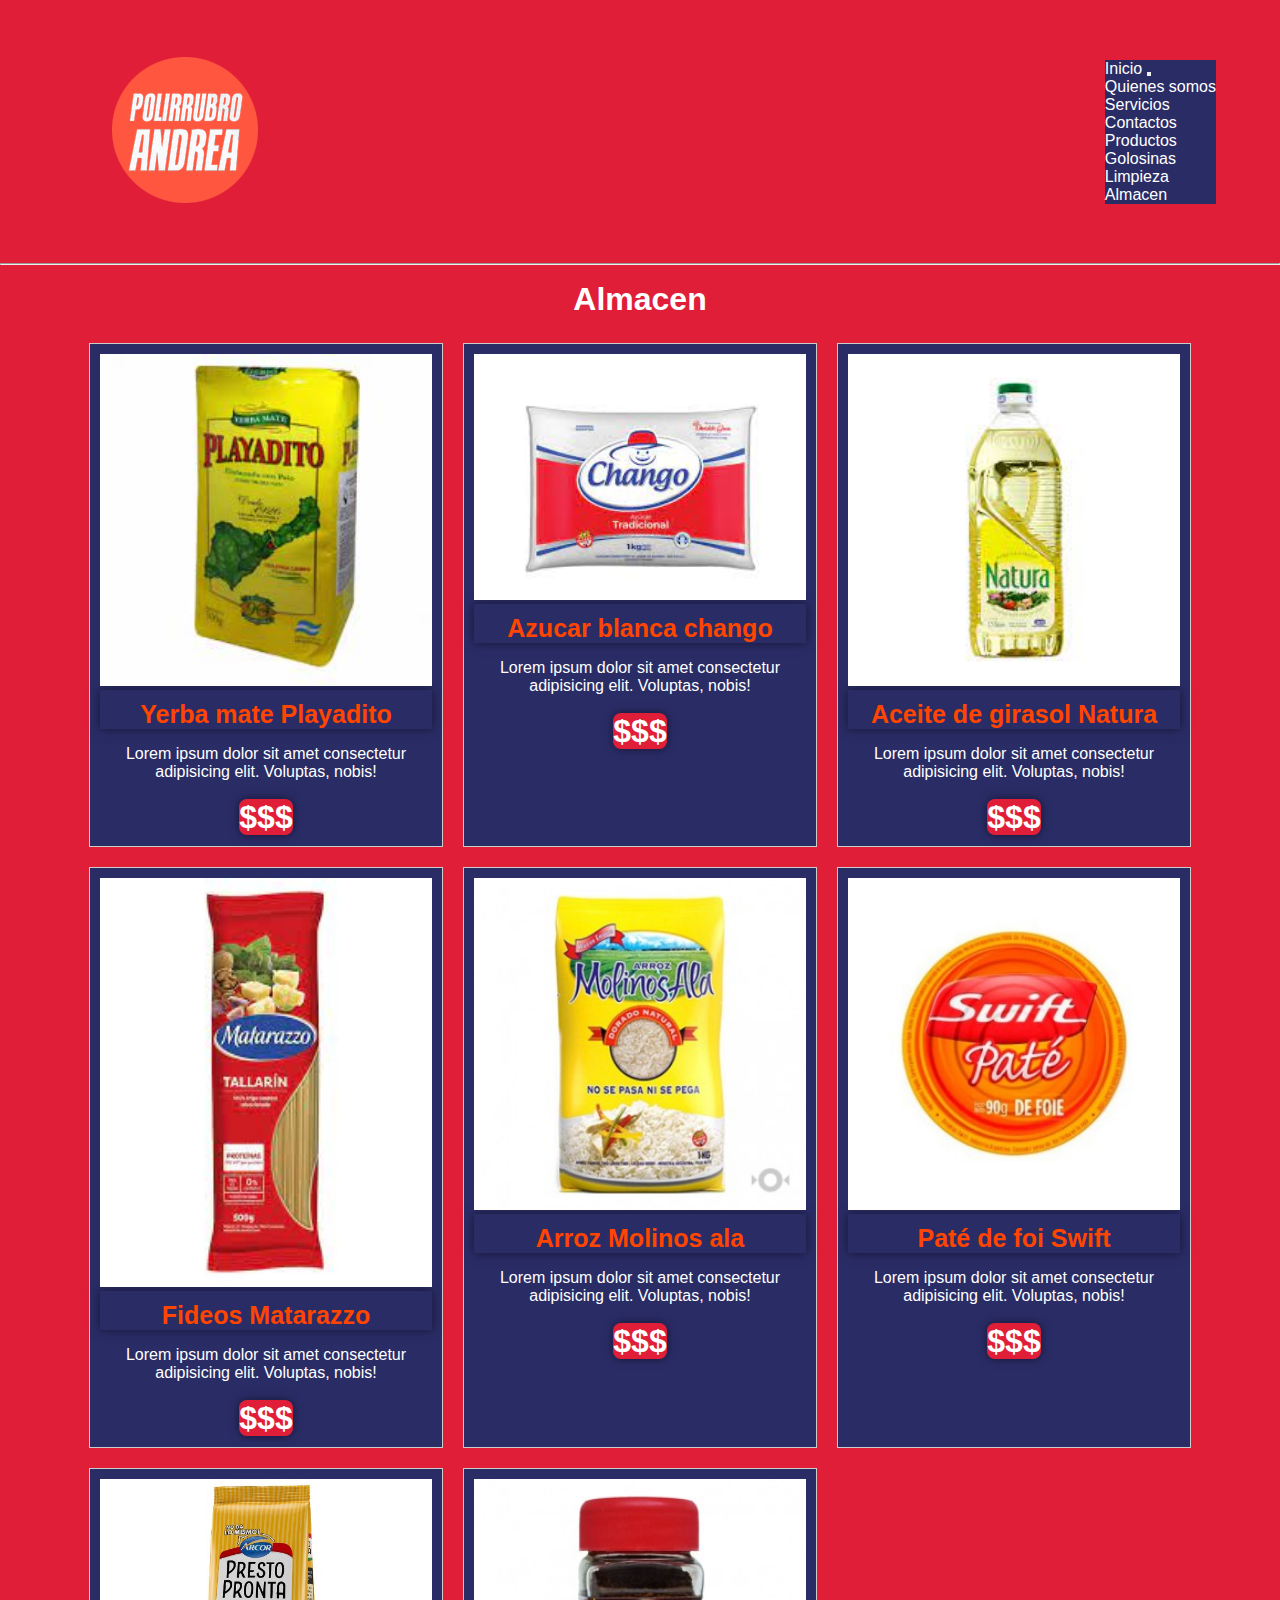
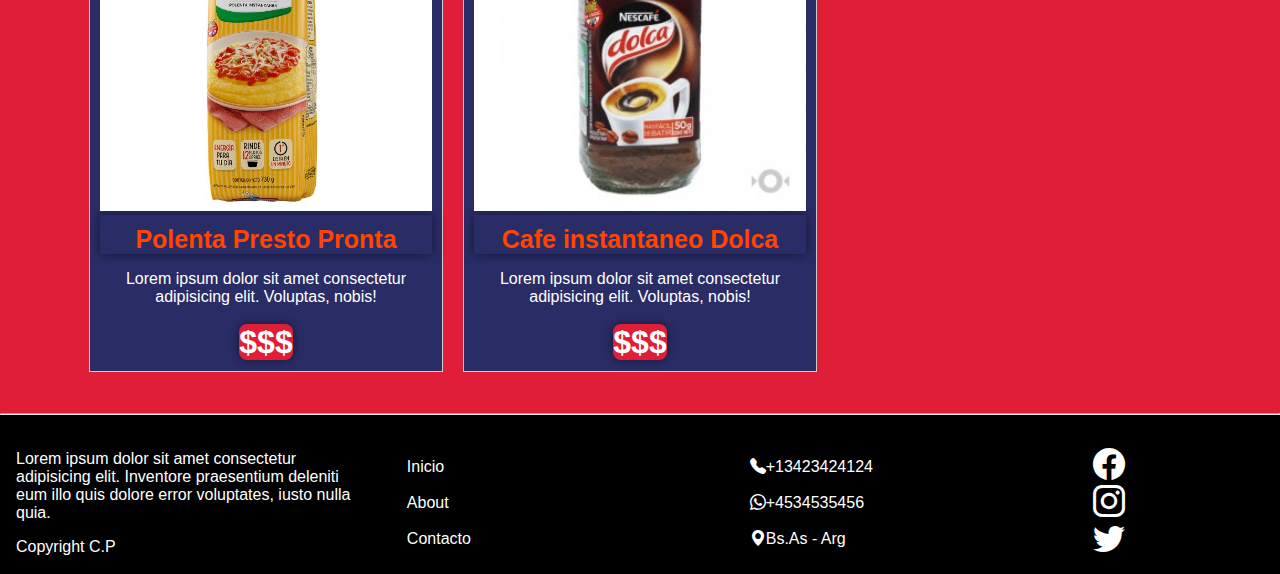
==== pages/almacen.html @ 844eecac "segunda entrega" ====
<!DOCTYPE html>
<html lang="en">
<head>
    <meta charset="UTF-8">
    <meta name="viewport" content="width=device-width, initial-scale=1.0">
    <title>Almacen</title>
    <link rel="icon" href="../img/logo.png" type="image/x-icon">
    <link rel="stylesheet" href="https://cdn.jsdelivr.net/npm/bootstrap-icons@1.11.2/font/bootstrap-icons.min.css">
    <link href="https://cdn.jsdelivr.net/npm/bootstrap@5.3.2/dist/css/bootstrap.min.css" rel="stylesheet" integrity="sha384-T3c6CoIi6uLrA9TneNEoa7RxnatzjcDSCmG1MXxSR1GAsXEV/Dwwykc2MPK8M2HN" crossorigin="anonymous">
    <script src="https://cdn.jsdelivr.net/npm/bootstrap@5.3.2/dist/js/bootstrap.bundle.min.js" integrity="sha384-C6RzsynM9kWDrMNeT87bh95OGNyZPhcTNXj1NW7RuBCsyN/o0jlpcV8Qyq46cDfL" crossorigin="anonymous"></script>
    <link rel="stylesheet" href="../css/estilo.css">
</head>
<body>
    
  <header class="header">
  <img class="logo" src="../img/logo.png">
  <nav class="navbar navbar-expand-lg navbar-light">
      <div class="container-fluid">
          <a class="navbar-brand" href="../inicio.html">Inicio</a>
          <button class="navbar-toggler" type="button" data-bs-toggle="collapse" data-bs-target="#navbarNavDropdown" aria-controls="navbarNavDropdown" aria-expanded="false" aria-label="Toggle navigation">
              <span class="navbar-toggler-icon"></span>
          </button>
          <div class="collapse navbar-collapse" id="navbarNavDropdown">
              <ul class="navbar-nav">
                  <li class="nav-item">
                      <a class="nav-link" aria-current="page" href="./Quienessomos.html">Quienes somos</a>
                  </li>
                  <li class="nav-item">
                      <a class="nav-link" href="./servicios.html">Servicios</a>
                  </li>
                  <li class="nav-item">
                      <a class="nav-link" href="./contacto.html">Contactos</a>
                  </li>
                  <li class="nav-item dropdown">
                      <a class="nav-link dropdown-toggle" href="#" id="navbarDropdownMenuLink" role="button" data-bs-toggle="dropdown" aria-expanded="false">
                          Productos
                      </a>
                      <ul class="dropdown-menu" aria-labelledby="navbarDropdownMenuLink">
                          <li><a class="dropdown-item" href="./golosinas.html">Golosinas</a></li>
                          <li><a class="dropdown-item" href="./limpieza.html">Limpieza</a></li>
                          <li><a class="dropdown-item" href="./almacen.html">Almacen</a></li>
                      </ul>
                  </li>
              </ul>
          </div>
      </div>
  </nav>
</header>
    <hr>
    <Main>
        <h1>Almacen</h1>
        
        <Div class="product-grill">
            <div class="producto">
                <img src="../img/almacen/yerba.jpg" alt="bonobon">
                <h2 class="nombre-product">Yerba mate Playadito</h2>
                    <p class="descripro">Lorem ipsum dolor sit amet consectetur adipisicing elit. Voluptas, nobis!</p><br>
                    <span class="precio">$$$</span>
            </div>
            <div class="producto">
                <img src="../img/almacen/azucar.jpg" alt="bonobon">
                <h2 class="nombre-product">Azucar blanca chango</h2>
                    <p class="descripro">Lorem ipsum dolor sit amet consectetur adipisicing elit. Voluptas, nobis!</p><br>
                    <span class="precio">$$$ </span>
            </div>
            <div class="producto">
                <img src="../img/almacen/aceite.jpg" alt="bonobon">
                <h2 class="nombre-product">Aceite de girasol Natura</h2>
                    <p class="descripro">Lorem ipsum dolor sit amet consectetur adipisicing elit. Voluptas, nobis!</p><br>
                    <span class="precio">$$$</span>
            </div>
            <div class="producto">
                <img src="../img/almacen/fideos.jpg" alt="bonobon">
                <h2 class="nombre-product">Fideos Matarazzo</h2>
                    <p class="descripro">Lorem ipsum dolor sit amet consectetur adipisicing elit. Voluptas, nobis!</p><br>
                    <span class="precio">$$$</span>
            </div>
            <div class="producto">
                <img src="../img/almacen/arroz.jpg" alt="bonobon">
                <h2 class="nombre-product">Arroz Molinos ala</h2>
                    <p class="descripro">Lorem ipsum dolor sit amet consectetur adipisicing elit. Voluptas, nobis!</p><br>
                    <span class="precio">$$$</span>
            </div>
            <div class="producto">
                <img src="../img/almacen/pate.jpg" alt="bonobon">
                <h2 class="nombre-product">Paté de foi Swift</h2>
                    <p class="descripro">Lorem ipsum dolor sit amet consectetur adipisicing elit. Voluptas, nobis!</p><br>
                    <span class="precio">$$$</span>
            </div>
            <div class="producto">
                <img src="../img/almacen/Polenta.jpg" alt="bonobon">
                <h2 class="nombre-product">Polenta Presto Pronta</h2>
                    <p class="descripro">Lorem ipsum dolor sit amet consectetur adipisicing elit. Voluptas, nobis!</p><br>
                    <span class="precio">$$$</span>
            </div>
            <div class="producto">
                <img src="../img/almacen/cafe dolca.jpg" alt="bonobon">
                <h2 class="nombre-product">Cafe instantaneo Dolca</h2>
                    <p class="descripro">Lorem ipsum dolor sit amet consectetur adipisicing elit. Voluptas, nobis!</p><br>
                    <span class="precio">$$$</span>
            </div>
        </Div>
        
    </Main>
    <hr>
    <footer class="footer">
        <div class="footer1">
            <p>Lorem ipsum dolor sit amet consectetur adipisicing elit. Inventore praesentium deleniti eum illo quis dolore error voluptates, iusto nulla quia.</p>
            <p class="copy">Copyright C.P</p>
        </div>
        <div class="footer2">
            <ul>
                <li><a href="../inicio.html">Inicio</li></a><br>
                <li><a href="./Quienessomos.html">About</li></a><br>
                <li><a href="./contacto.html">Contacto</li></a>
            </ul>
        </div>
        <div class="footer3">
            <ul>
                <li><i class="bi bi-telephone-fill"></i>+13423424124</li>
                <br>
                <li><i class="bi bi-whatsapp"></i>+4534535456</li>
                <br>
                <li><i class="bi bi-geo-alt-fill"></i>Bs.As - Arg </li>
                
            </ul>
        </div>
        <div class="footer4">
            <ul>
                <li><a href="https://www.facebook.com"><i class="bi bi-facebook"></i></a></li>
                <li><a href="https://www.instagram.com"><i class="bi bi-instagram"></i></a></li>
                <li><a href="https://www.twitter.com"><i class="bi bi-twitter"></i></a></li>
                
            </ul>
        </div>
    </footer>



</body>
</html>
---- css/estilo.css ----
*{
    margin: 0;
    padding: 0;
    box-sizing: border-box;
    font-family: sans-serif;
}

.logo{
    display: flex;
}

ul, ol {
    list-style-type: none;
}

a {
    text-decoration: none;
    color: white;
}

img {
    max-width: 100%;
}
.header {
    background-color: #e11e37;
    color: white;
    display: flex;
    justify-content: space-between;
    align-items: center;
    padding: 1rem 4rem;

}
.navbar
{
    background-color: #2a2c66;
}
.navbar-brand
{
    color:white;
}
.nav-link
{
    color: white;
}


@media screen and (max-width: 700px) {
    .header {
        padding: 10px;
    }

    .menu {
        flex-direction: column;
    }

    .menu-item {
        margin-right: 0;
        margin-bottom: 10px;
    }

    .sub-menu {
        display: none;
    }

    .menu-item:hover .sub-menu {
        display: block;
        position: absolute;
        top: 100%;
        left: 0;
    }
}
.menu {
    display: flex;
    gap: 1rem;
    font-size: 1.5rem;
    
}
.nav li a:hover {
    background-color: #2a2c66;
}
.nav li ul{
    display: none;
    position: absolute;
    min-width: 140px;

}
.nav li:hover > ul{
    display: block;
}

main {
    background-color: #e11e37;
    color: white;
    justify-content: center;
    align-items: center;
    padding: 1rem 4rem;
    text-align: center;
}

.marcas-titulo{
    color: white;
    padding-top: 2rem;
    padding-bottom: 2rem;
    background-color: #2a2c66;
    background-size: cover;
}   

.ofertas{
    padding-top: 2rem;
    padding-bottom: 2rem;
    background-color: #2a2c66;
}

.pay{
    padding-top: 2rem;
    padding-bottom: 2rem;
    background-color: #2a2c66;

}
.metodo-pago{
    display: flex; 
    justify-content: space-between;
    background-color: #2a2c66;
    padding: 4rem;


}

.icon-pay {
    font-size: 5rem;
    padding-bottom: 2rem;

}

.footer{
    background-color: black;
    color: white;
    display: flex;
    justify-content: space-between;
    padding: 1rem;
    align-items: center;
    text-decoration: none;
}
.copy{
    margin-top: 1rem;
}
.footer1{
    flex: 1;
    padding-top: 1rem;

}

.footer2{
    flex: 1;
    padding-left: 3rem;
    padding-top: 1rem;
}
.footer3{
    flex: 1;
    justify-content: space-between;
    padding-top: 1rem;
    font-size: 1rem;
}

.footer4{
    flex: 0.5;
    padding-top: 1rem;
    font-size: 2rem;
}
.imagenqs{
    display: flex;
    width: 100%;
}
.about{
    background-color: #2a2c66;
    color: white;
    padding: 2rem;
}
.precio{
    background-color: #e11e37;
    color: white;
    font-weight: bold;
    font-size: 2rem;
    border-radius: 8px;
    box-shadow: 0 0 10px rgba(0, 0, 0, 0.5)
}
.servicios{
    padding: 3rem;
}
.service-title {
    text-align: center;
    margin-bottom: 2rem;
}
.grid-service{
    display: flex;
    gap: 1rem;
    padding-top: 3rem;

}
.servicio{
    background-color: #2a2c66;
    padding: 1.5rem;
    flex: 1;
    border: 5px;
}

.service-icon {
    font-size: 2.5rem;
}

.service-text{
    margin-top: .5rem;
    font-size: .9rem;
}
.container-form{
    width: 100%;
    max-width: 1100px;
    margin: auto;
    display: flex;
}
.container-form h2{
    margin-bottom: 1rem;
    font-size: 2rem;
}
.container-form p{
        font-size: 17px;
        line-height: 1.6;
        margin-bottom: 2rem;

}
.container-form a{
    font-size: 17px;
    display: inline-block;
    text-decoration: none;
    padding: 1rem;

}
.container-form form .campo , textarea{
    width: 100%;
    padding: 1rem 1rem;
    font-size: 1rem;
    border: 1px solid #2a2c66;
    margin-bottom: 1.5rem;
    border-radius: 5px;
    outline: 0px;
}
.container-form form textarea{
    max-width: 100%;
    min-width: 100%x;
    max-height: 150px;
    min-height: 140px;
}
.container-form .btn-send{
    padding: 1rem;
    font-size: 1rem;
    border: none;
    outline: 0px;
    background-color: #2a2c66;
    color: white;
    border-radius: 5px;
    cursor: pointer;
}
.metodo-pago{
    background-color: white;
}

.icon-pay{
    color: #2a2c66;   
}

.metodo-pago p{
    color: #2a2c66;
    border: 1px;
    font-size: 1.1rem;
    font-weight: bold;
}

.product-grill{
    display: grid;
    grid-template-columns:repeat(auto-fill, minmax( 250px, 3fr));
    gap: 20px;
    padding: 25px;
    justify-content: center;;
}
@media (min-width: 768px)
{
    .product-grill{
        grid-template-columns:repeat(3,1fr);
    }
}

.producto {
    text-align: center;
    background-color: #2a2c66;
    border: 1px solid #ccc;
    padding: 10px;

}
.producto img
{
    width: 100%;
    height: auto;
}
.nombre-product{
    color: orangered;
    font-size: 25px;
    font-weight: bold;
    padding-top: 10px;
    box-shadow: 0 0 10px rgba(0, 0, 0, 0.5)
    
}

.descripro{
    padding-top: 1rem;

}
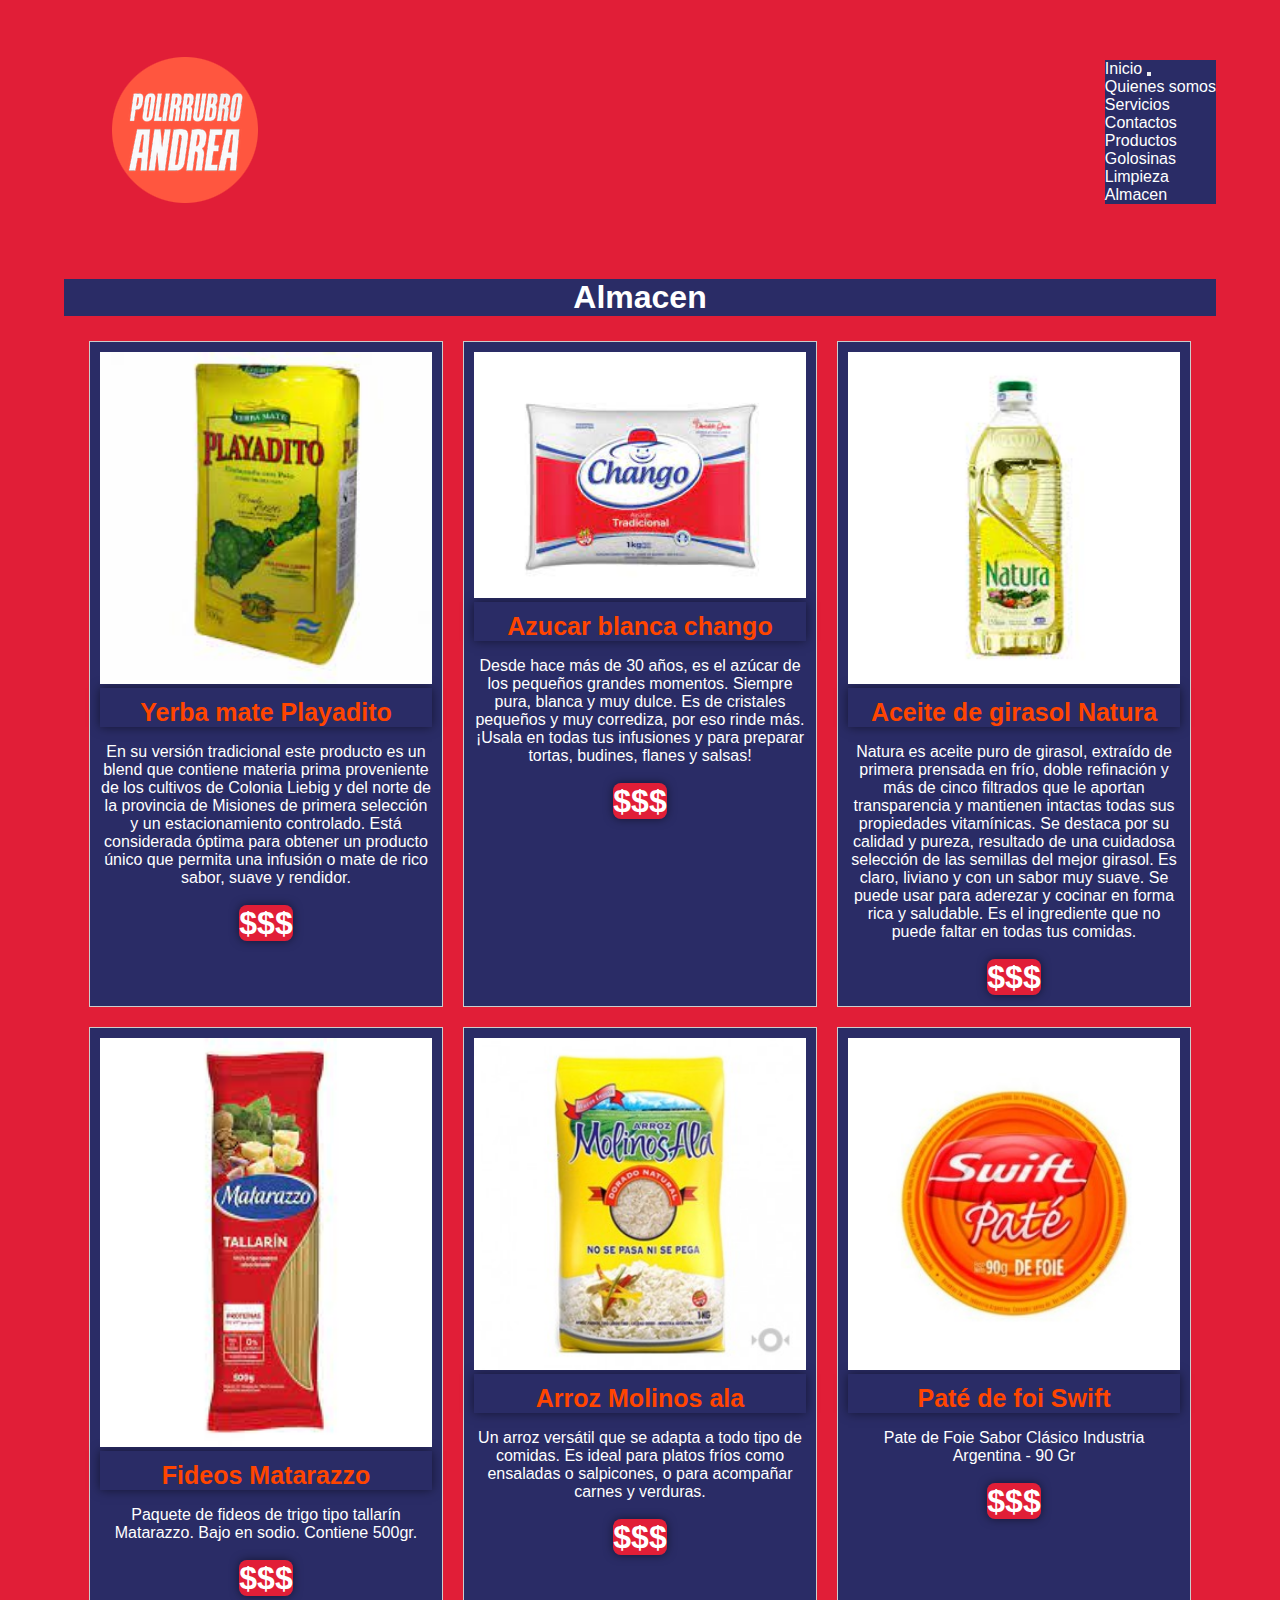
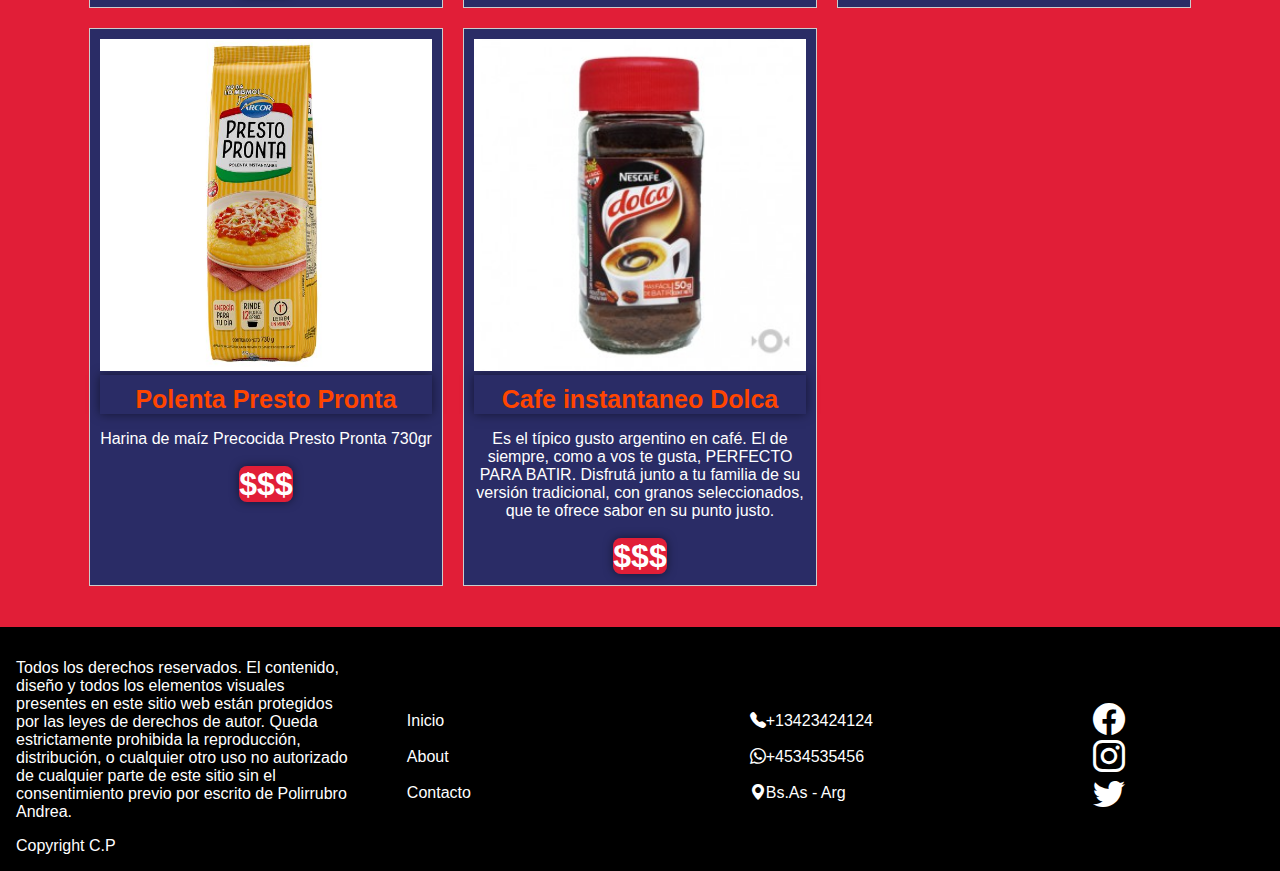
==== commit 40da31ea: "cambios para 3era preentrega" ====
--- a/pages/almacen.html
+++ b/pages/almacen.html
@@ -3,12 +3,14 @@
 <head>
     <meta charset="UTF-8">
     <meta name="viewport" content="width=device-width, initial-scale=1.0">
+    <meta name="description" content="Encuentra todo lo que necesitas en productos de almacén en Polirrubro Andrea. Desde alimentos básicos hasta productos de uso cotidiano, ofrecemos una gama completa para abastecer tu hogar o negocio. Descubre la conveniencia de obtener todo en un solo lugar.">
+    <meta name="keywords" content="productos de almacén, alimentos básicos, abastecimiento, compras en el almacén, productos cotidianos, conveniencia en compras">
     <title>Almacen</title>
     <link rel="icon" href="../img/logo.png" type="image/x-icon">
     <link rel="stylesheet" href="https://cdn.jsdelivr.net/npm/bootstrap-icons@1.11.2/font/bootstrap-icons.min.css">
     <link href="https://cdn.jsdelivr.net/npm/bootstrap@5.3.2/dist/css/bootstrap.min.css" rel="stylesheet" integrity="sha384-T3c6CoIi6uLrA9TneNEoa7RxnatzjcDSCmG1MXxSR1GAsXEV/Dwwykc2MPK8M2HN" crossorigin="anonymous">
     <script src="https://cdn.jsdelivr.net/npm/bootstrap@5.3.2/dist/js/bootstrap.bundle.min.js" integrity="sha384-C6RzsynM9kWDrMNeT87bh95OGNyZPhcTNXj1NW7RuBCsyN/o0jlpcV8Qyq46cDfL" crossorigin="anonymous"></script>
-    <link rel="stylesheet" href="../css/estilo.css">
+    <link rel="stylesheet" href="../css/estilos.css">
 </head>
 <body>
     
@@ -16,7 +18,7 @@
   <img class="logo" src="../img/logo.png">
   <nav class="navbar navbar-expand-lg navbar-light">
       <div class="container-fluid">
-          <a class="navbar-brand" href="../inicio.html">Inicio</a>
+          <a class="navbar-brand" href="../index.html">Inicio</a>
           <button class="navbar-toggler" type="button" data-bs-toggle="collapse" data-bs-target="#navbarNavDropdown" aria-controls="navbarNavDropdown" aria-expanded="false" aria-label="Toggle navigation">
               <span class="navbar-toggler-icon"></span>
           </button>
@@ -46,71 +48,71 @@
       </div>
   </nav>
 </header>
-    <hr>
     <Main>
-        <h1>Almacen</h1>
-        
+        <h1 class="titulo focus-in-expand">Almacen</h1>
         <Div class="product-grill">
             <div class="producto">
                 <img src="../img/almacen/yerba.jpg" alt="bonobon">
                 <h2 class="nombre-product">Yerba mate Playadito</h2>
-                    <p class="descripro">Lorem ipsum dolor sit amet consectetur adipisicing elit. Voluptas, nobis!</p><br>
+                    <p class="descripro">En su versión tradicional este producto es un blend que contiene materia prima proveniente de los cultivos de Colonia Liebig y del norte de la provincia de Misiones de primera selección y un estacionamiento controlado. Está considerada óptima para obtener un producto único que permita una infusión o mate de rico sabor, suave y rendidor.</p><br>
                     <span class="precio">$$$</span>
             </div>
             <div class="producto">
                 <img src="../img/almacen/azucar.jpg" alt="bonobon">
                 <h2 class="nombre-product">Azucar blanca chango</h2>
-                    <p class="descripro">Lorem ipsum dolor sit amet consectetur adipisicing elit. Voluptas, nobis!</p><br>
+                    <p class="descripro">Desde hace más de 30 años, es el azúcar de los pequeños grandes momentos. Siempre pura, blanca y muy dulce. Es de cristales pequeños y muy corrediza, por eso rinde más. ¡Usala en todas tus infusiones y para preparar tortas, budines, flanes y salsas!</p><br>
                     <span class="precio">$$$ </span>
             </div>
             <div class="producto">
                 <img src="../img/almacen/aceite.jpg" alt="bonobon">
                 <h2 class="nombre-product">Aceite de girasol Natura</h2>
-                    <p class="descripro">Lorem ipsum dolor sit amet consectetur adipisicing elit. Voluptas, nobis!</p><br>
+                    <p class="descripro">Natura es aceite puro de girasol, extraído de primera prensada en frío, doble refinación y más de cinco filtrados que le aportan transparencia y mantienen intactas todas sus propiedades vitamínicas. Se destaca por su calidad y pureza, resultado de una cuidadosa selección de las semillas del mejor girasol.
+                        Es claro, liviano y con un sabor muy suave. Se puede usar para aderezar y cocinar en forma rica y saludable. Es el ingrediente que no puede faltar en todas tus comidas. </p><br>
                     <span class="precio">$$$</span>
             </div>
             <div class="producto">
                 <img src="../img/almacen/fideos.jpg" alt="bonobon">
                 <h2 class="nombre-product">Fideos Matarazzo</h2>
-                    <p class="descripro">Lorem ipsum dolor sit amet consectetur adipisicing elit. Voluptas, nobis!</p><br>
+                    <p class="descripro">Paquete de fideos de trigo tipo tallarín Matarazzo. Bajo en sodio. Contiene 500gr.</p><br>
                     <span class="precio">$$$</span>
             </div>
             <div class="producto">
                 <img src="../img/almacen/arroz.jpg" alt="bonobon">
                 <h2 class="nombre-product">Arroz Molinos ala</h2>
-                    <p class="descripro">Lorem ipsum dolor sit amet consectetur adipisicing elit. Voluptas, nobis!</p><br>
+                    <p class="descripro">Un arroz versátil que se adapta a todo tipo de comidas. Es ideal para platos fríos como ensaladas o salpicones, o para acompañar carnes y verduras.</p><br>
                     <span class="precio">$$$</span>
             </div>
             <div class="producto">
                 <img src="../img/almacen/pate.jpg" alt="bonobon">
                 <h2 class="nombre-product">Paté de foi Swift</h2>
-                    <p class="descripro">Lorem ipsum dolor sit amet consectetur adipisicing elit. Voluptas, nobis!</p><br>
+                    <p class="descripro">Pate de Foie
+                        Sabor Clásico
+                        Industria Argentina - 90 Gr</p><br>
                     <span class="precio">$$$</span>
             </div>
             <div class="producto">
                 <img src="../img/almacen/Polenta.jpg" alt="bonobon">
                 <h2 class="nombre-product">Polenta Presto Pronta</h2>
-                    <p class="descripro">Lorem ipsum dolor sit amet consectetur adipisicing elit. Voluptas, nobis!</p><br>
+                    <p class="descripro">Harina de maíz Precocida Presto Pronta 730gr</p><br>
                     <span class="precio">$$$</span>
             </div>
             <div class="producto">
                 <img src="../img/almacen/cafe dolca.jpg" alt="bonobon">
                 <h2 class="nombre-product">Cafe instantaneo Dolca</h2>
-                    <p class="descripro">Lorem ipsum dolor sit amet consectetur adipisicing elit. Voluptas, nobis!</p><br>
+                    <p class="descripro">Es el típico gusto argentino en café. El de siempre, como a vos te gusta, PERFECTO PARA BATIR. Disfrutá junto a tu familia de su versión tradicional, con granos seleccionados, que te ofrece sabor en su punto justo.</p><br>
                     <span class="precio">$$$</span>
             </div>
         </Div>
         
     </Main>
-    <hr>
     <footer class="footer">
         <div class="footer1">
-            <p>Lorem ipsum dolor sit amet consectetur adipisicing elit. Inventore praesentium deleniti eum illo quis dolore error voluptates, iusto nulla quia.</p>
+            <p>Todos los derechos reservados. El contenido, diseño y todos los elementos visuales presentes en este sitio web están protegidos por las leyes de derechos de autor. Queda estrictamente prohibida la reproducción, distribución, o cualquier otro uso no autorizado de cualquier parte de este sitio sin el consentimiento previo por escrito de Polirrubro Andrea.</p>
             <p class="copy">Copyright C.P</p>
         </div>
         <div class="footer2">
             <ul>
-                <li><a href="../inicio.html">Inicio</li></a><br>
+                <li><a href="../index.html">Inicio</li></a><br>
                 <li><a href="./Quienessomos.html">About</li></a><br>
                 <li><a href="./contacto.html">Contacto</li></a>
             </ul>
--- a/css/estilos.css
+++ b/css/estilos.css
@@ -0,0 +1,433 @@
+* {
+  margin: 0;
+  padding: 0;
+  box-sizing: border-box;
+  font-family: sans-serif;
+}
+
+.header {
+  background-color: #e11e37;
+  color: white;
+  display: flex;
+  justify-content: space-between;
+  align-items: center;
+  padding: 1rem 4rem;
+}
+.header .logo {
+  display: flex;
+}
+.header ul, .header ol {
+  list-style-type: none;
+}
+.header a {
+  text-decoration: none;
+  color: white;
+}
+.header img {
+  max-width: 100%;
+}
+.header .navbar {
+  background-color: #2a2c66;
+}
+.header .navbar-brand {
+  color: white;
+}
+.header .nav-link {
+  color: white;
+}
+@media screen and (max-width: 700px) {
+  .header .header {
+    padding: 10px;
+  }
+  .header .menu {
+    flex-direction: column;
+  }
+  .header .menu-item {
+    margin-right: 0;
+    margin-bottom: 10px;
+  }
+  .header .sub-menu {
+    display: none;
+  }
+  .header .menu-item:hover .sub-menu {
+    display: block;
+    position: absolute;
+    top: 100%;
+    left: 0;
+  }
+}
+.header .menu {
+  display: flex;
+  gap: 1rem;
+  font-size: 1.5rem;
+}
+.header .nav li a:hover {
+  background-color: #2a2c66;
+}
+.header .nav li ul {
+  display: none;
+  position: absolute;
+  min-width: 140px;
+}
+.header .nav li:hover > ul {
+  display: block;
+}
+
+main {
+  background-color: #e11e37;
+  color: white;
+  justify-content: center;
+  align-items: center;
+  padding: 1rem 4rem;
+  text-align: center;
+}
+
+.footer {
+  background-color: black;
+  color: white;
+  display: flex;
+  justify-content: space-between;
+  padding: 1rem;
+  align-items: center;
+  text-decoration: none;
+}
+.footer a {
+  color: white;
+  text-decoration: none;
+}
+.footer ul {
+  list-style: none;
+}
+.footer .copy {
+  margin-top: 1rem;
+}
+.footer .footer1 {
+  flex: 1;
+  padding-top: 1rem;
+}
+.footer .footer2 {
+  flex: 1;
+  padding-left: 3rem;
+  padding-top: 1rem;
+  text-decoration: none;
+}
+.footer .footer3 {
+  flex: 1;
+  justify-content: space-between;
+  padding-top: 1rem;
+  font-size: 1rem;
+}
+.footer .footer4 {
+  flex: 0.5;
+  padding-top: 1rem;
+  font-size: 2rem;
+}
+
+.marcas-titulo {
+  color: white;
+  padding-top: 2rem;
+  padding-bottom: 2rem;
+  background-color: #2a2c66;
+  background-size: cover;
+}
+
+.ofertas {
+  padding-top: 2rem;
+  padding-bottom: 2rem;
+  background-color: #2a2c66;
+}
+
+.focus-in-expand {
+  animation: focus-in-expand 0.8s cubic-bezier(0.25, 0.46, 0.45, 0.94) both;
+}
+@keyframes focus-in-expand {
+  0% {
+    letter-spacing: -0.5em;
+    filter: blur(12px);
+    opacity: 0;
+  }
+  100% {
+    filter: blur(0px);
+    opacity: 1;
+  }
+}
+.pay {
+  padding-top: 2rem;
+  padding-bottom: 2rem;
+  background-color: #2a2c66;
+}
+
+.metodo-pago {
+  display: flex;
+  justify-content: space-between;
+  background-color: #2a2c66;
+  padding: 1rem;
+  gap: 10rem;
+}
+
+.icon-pay {
+  font-size: 5rem;
+  padding-bottom: 2rem;
+  color: #2a2c66;
+}
+
+.metodo-pago {
+  background-color: white;
+}
+
+.metodo-pago p {
+  color: #2a2c66;
+  border: 1px;
+  font-size: 1.1rem;
+  font-weight: bold;
+}
+
+.product-grill {
+  display: grid;
+  grid-template-columns: repeat(auto-fill, minmax(250px, 3fr));
+  gap: 20px;
+  padding: 25px;
+  justify-content: center;
+}
+
+@media (min-width: 768px) {
+  .product-grill {
+    grid-template-columns: repeat(3, 1fr);
+  }
+}
+.producto {
+  text-align: center;
+  background-color: #2a2c66;
+  border: 1px solid #ccc;
+  padding: 10px;
+}
+
+.producto img {
+  width: 100%;
+  height: auto;
+}
+
+.nombre-product {
+  color: orangered;
+  font-size: 25px;
+  font-weight: bold;
+  padding-top: 10px;
+  box-shadow: 0 0 10px rgba(0, 0, 0, 0.5);
+}
+
+.descripro {
+  padding-top: 1rem;
+}
+
+.precio {
+  background-color: #e11e37;
+  color: white;
+  font-weight: bold;
+  font-size: 2rem;
+  border-radius: 8px;
+  box-shadow: 0 0 10px rgba(0, 0, 0, 0.5);
+}
+
+.titulo {
+  background-color: #2a2c66;
+}
+
+.qs-titulo {
+  background-color: #2a2c66;
+  color: white;
+  justify-content: center;
+}
+
+.imagenqs {
+  display: flex;
+  width: 100%;
+}
+
+.about {
+  background-color: #2a2c66;
+  color: white;
+  padding: 2rem;
+}
+
+.focus-in-expand {
+  animation: focus-in-expand 0.8s cubic-bezier(0.25, 0.46, 0.45, 0.94) both;
+}
+@keyframes focus-in-expand {
+  0% {
+    letter-spacing: -0.5em;
+    filter: blur(12px);
+    opacity: 0;
+  }
+  100% {
+    filter: blur(0px);
+    opacity: 1;
+  }
+}
+.container-form {
+  width: 100%;
+  max-width: 1100px;
+  margin: auto;
+  display: flex;
+}
+
+.container-form h2 {
+  margin-bottom: 1rem;
+  font-size: 2rem;
+}
+
+.container-form p {
+  font-size: 17px;
+  line-height: 1.6;
+  margin-bottom: 2rem;
+}
+
+.container-form a {
+  font-size: 17px;
+  display: inline-block;
+  text-decoration: none;
+  padding: 1rem;
+}
+
+.container-form form .campo, textarea {
+  width: 100%;
+  padding: 1rem 1rem;
+  font-size: 1rem;
+  border: 1px solid #2a2c66;
+  margin-bottom: 1.5rem;
+  border-radius: 5px;
+  outline: 0px;
+}
+
+.container-form form textarea {
+  max-width: 100%;
+  min-width: 100% x;
+  max-height: 150px;
+  min-height: 140px;
+}
+
+.container-form .btn-send {
+  padding: 1rem;
+  font-size: 1rem;
+  border: none;
+  outline: 0px;
+  background-color: #2a2c66;
+  color: white;
+  border-radius: 5px;
+  cursor: pointer;
+}
+
+.info-form {
+  list-style-type: none;
+  text-decoration: none;
+  color: white;
+}
+.info-form a {
+  color: white;
+}
+
+.tracking-in-expand-fwd {
+  animation: tracking-in-expand-fwd 1.5s cubic-bezier(0.215, 0.61, 0.355, 1) 1s both;
+}
+@keyframes tracking-in-expand-fwd {
+  0% {
+    letter-spacing: -0.5em;
+    transform: translateZ(-700px);
+    opacity: 0;
+  }
+  40% {
+    opacity: 0.6;
+  }
+  100% {
+    transform: translateZ(0);
+    opacity: 1;
+  }
+}
+.servicios {
+  padding: 3rem;
+}
+.servicios :hover {
+  transform: scale(1.1);
+}
+
+.service-title {
+  background-color: #2a2c66;
+  text-align: center;
+  margin-bottom: 2rem;
+  padding: 2rem;
+}
+
+.grid-service {
+  display: flex;
+  gap: 1rem;
+  padding-top: 3rem;
+}
+
+.servicio {
+  background-color: #2a2c66;
+  padding: 1.5rem;
+  flex: 1;
+  border: 5px;
+}
+.servicio :hover {
+  transform: scale(1.1);
+}
+
+.service-icon {
+  font-size: 2.5rem;
+}
+
+.service-text {
+  margin-top: 0.5rem;
+  font-size: 0.9rem;
+}
+
+.focus-in-expand {
+  animation: focus-in-expand 0.8s cubic-bezier(0.25, 0.46, 0.45, 0.94) both;
+}
+@keyframes focus-in-expand {
+  0% {
+    letter-spacing: -0.5em;
+    filter: blur(12px);
+    opacity: 0;
+  }
+  100% {
+    filter: blur(0px);
+    opacity: 1;
+  }
+}
+.producto {
+  text-align: center;
+  background-color: #2a2c66;
+  border: 1px solid #ccc;
+  padding: 10px;
+}
+
+.producto img {
+  width: 100%;
+  height: auto;
+}
+
+.nombre-product {
+  color: orangered;
+  font-size: 25px;
+  font-weight: bold;
+  padding-top: 10px;
+  box-shadow: 0 0 10px rgba(0, 0, 0, 0.5);
+}
+
+.descripro {
+  padding-top: 1rem;
+}
+
+.precio {
+  background-color: #e11e37;
+  color: white;
+  font-weight: bold;
+  font-size: 2rem;
+  border-radius: 8px;
+  box-shadow: 0 0 10px rgba(0, 0, 0, 0.5);
+}
+
+.titulo {
+  background-color: #2a2c66;
+}/*# sourceMappingURL=estilos.css.map */